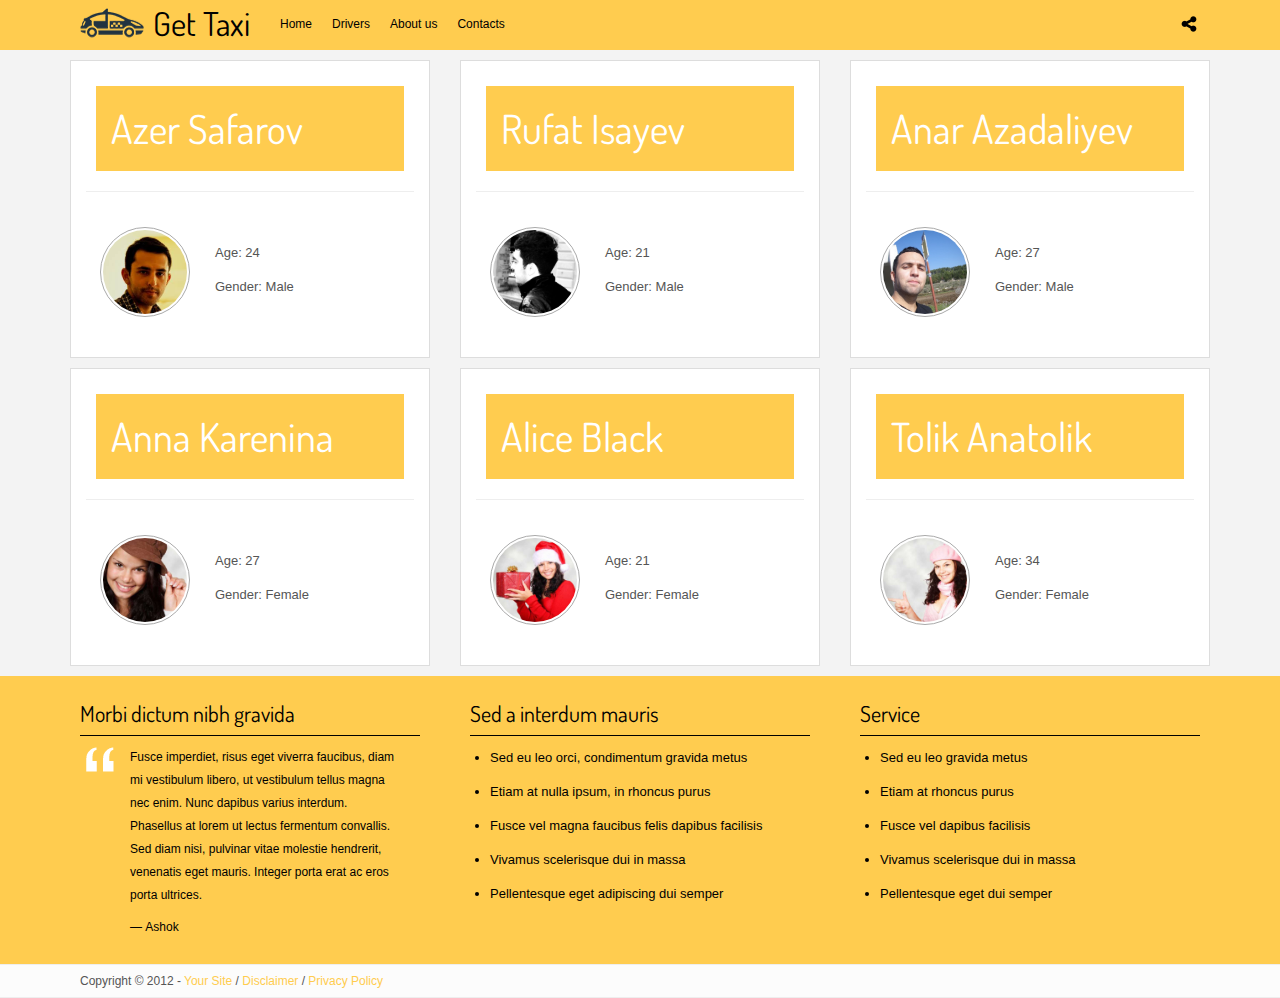
==== GetTaxiSolution/GetTaxiSolution/Default.html @ 33397052 "Default html page created with the Bootstrap design and libraries" ====
﻿<!DOCTYPE html>
<html lang="en">
	<head>
		<meta charset="utf-8">
		<title>Get Taxi</title>

		<meta name="description" content="Your description">
		<meta name="keywords" content="Your,Keywords">
		<meta name="author" content="ResponsiveWebInc">
		
		<meta name="viewport" content="width=device-width, initial-scale=1.0">
	
        <link href="Content/Template/css/bootstrap.css" rel="stylesheet" />
		<link href="Content/Template/css/ddlevelsmenu-base.css" rel="stylesheet">
		<link href="Content/Template/css/ddlevelsmenu-topbar.css" rel="stylesheet">
		<link href="Content/Template/css/flexslider.css" rel="stylesheet">
		<link href="Content/Template/css/prettyPhoto.css" rel="stylesheet">
		<link href="Content/Template/css/font-awesome.min.css" rel="stylesheet">		
        <link href="Content/Template/css/Taxi.css" rel="stylesheet" />
		<link href="Content/Template/css/style.css" rel="stylesheet">
		
		<!-- Favicon -->
		<link rel="shortcut icon" href="Content/Template/img/favicon/favicon.png">
	</head>

	<body>

		<!-- Sliding share panel. Click "Share it" to see. -->

		<div class="sharepanel">
		  <div class="container">
			<div class="row">
			  <div class="col-md-8">
				<div class="padd spara"> 
				  <!-- Small para -->
				  <p>Share with your friends</p>
				</div>
			  </div>
			  <div class="col-md-4">
				<div class="padd">
				  <div class="social">
					<!-- Social media icons. Repalce # with your profile links -->
					<a class="facebook" href="#"><i class="fa fa-facebook"></i></a>
					<a class="google-plus" href="#"><i class="fa fa-google-plus"></i></a>
					<a class="twitter" href="#"><i class="fa fa-twitter"></i></a>
					<a class="pinterest" href="#"><i class="fa fa-pinterest"></i></a>
					<a class="linkedin" href="#"><i class="fa fa-linkedin"></i></a>
				  </div>
				</div>
			  </div>
			</div>
			<div class="clearfix"></div>
		  </div>
		</div>

		<!-- Header -->
		
		<!-- Fixed Bar -->
		
		<div class="fixedbar">
			<div class="container">
				<div class="row">
					<div class="col-md-12">
						<div class="logo">
							<div class="pull-left">
								<!-- Logo with font awesome icon. Replace it with your logo. Replace # with your site link -->
								<h1 class="taxi_logo"><a href="Default.html"><i class="fa fa-camera-retro"></i>Get Taxi</a></h1>
							</div>
							<div class="navi">
								<!-- Navigation Starts Here -->
								<div class="pull-left">
									<div id="ddtopmenubar" class="mattblackmenu">
										<!-- Main navigation -->
										<ul>
											<!-- Add rel="ddsubmenu{count}" to main menu -->
											<li><a href="Default.html" rel="ddsubmenu1">Home</a></li>
											<li><a href="Default.html" rel="ddsubmenu1">Drivers</a></li>
                                            <li><a href="Default.html" rel="ddsubmenu1">About us</a></li>
                                            <li><a href="Default.html" rel="ddsubmenu1">Contacts</a></li>
										</ul>
									</div>
								</div><!--/ Navigation Ends Here -->
							</div>
						</div>
						<div class="share">
							<div class="pull-right">
								<!-- Share it link for slider -->
								<p><a href="#" class="open"><span class="hidden-xs"><img style="margin-top:-8px;" src="Content/Template/img/share.png" alt="" /><i class="fa fa-share"></i></span></a></p>
							</div>
						</div>  
					</div>
					<div class="clearfix"></div>
				</div>
			</div>
		</div>

		<!-- Fixed Bar End -->
		
		<!-- Main content -->

		<div class="main">
		  <div class="container">
			<div class="row">
                <div class="col-md-4">
				<div class="whity content">
				  <!-- Content should be encloased inside div with the class "posts" -->
				  <div class="posts">
					<!-- Each entry should be enclosed inside div with the class "entry" -->
					<div class="entry">
					   <div class="padd">
							<!-- Entry title -->
							<h2><a href="#">Azer Safarov</a></h2>
					</div>
					<!-- Staffs -->
					<div class="about-new">
						<div class="row">
							<div class="col-md-12 col-sm-12">
								<!-- Staff #1 -->
								<div class="staff">
								   <!-- Staff Picture -->
								   <div class="author taxiDriver"><img src="Content/Template/img/staff/1.jpg" alt="" /></div>
								   <!-- Small para about staff -->
								   <div class="author driverInfo">
                                       <p>Age: 24</p>
                                       <p>Gender: Male</p>
								   </div>
								</div>
							</div>							
						</div>
					</div>
				  </div>
				</div>
			  </div>
			</div>
                <div class="col-md-4">
				<div class="whity content">
				  <!-- Content should be encloased inside div with the class "posts" -->
				  <div class="posts">
					<!-- Each entry should be enclosed inside div with the class "entry" -->
					<div class="entry">
					   <div class="padd">
							<!-- Entry title -->
							<h2><a href="#">Rufat Isayev</a></h2>
					</div>
					<!-- Staffs -->
					<div class="about-new">
						<div class="row">
							<div class="col-md-12 col-sm-12">
								<!-- Staff #1 -->
								<div class="staff">
								   <!-- Staff Picture -->
								   <div class="author taxiDriver"><img src="Content/Template/img/staff/2.jpg" alt="" /></div>
								   <!-- Small para about staff -->
								   <div class="author driverInfo">
                                       <p>Age: 21</p>
                                       <p>Gender: Male</p>
								   </div>
								</div>
							</div>							
						</div>
					</div>
				  </div>
				</div>
			  </div>
			</div>
                <div class="col-md-4">
				<div class="whity content">
				  <!-- Content should be encloased inside div with the class "posts" -->
				  <div class="posts">
					<!-- Each entry should be enclosed inside div with the class "entry" -->
					<div class="entry">
					   <div class="padd">
							<!-- Entry title -->
							<h2><a href="#">Anar Azadaliyev</a></h>
					</div>
					<!-- Staffs -->
					<div class="about-new">
						<div class="row">
							<div class="col-md-12 col-sm-12">
								<!-- Staff #1 -->
								<div class="staff">
								   <!-- Staff Picture -->
								   <div class="author taxiDriver"><img src="Content/Template/img/staff/3.jpg" alt="" /></div>
								   <!-- Small para about staff -->
								   <div class="author driverInfo">
                                       <p>Age: 27</p>
                                       <p>Gender: Male</p>
								   </div>
								</div>
							</div>							
						</div>
					</div>
				  </div>
				</div>
			  </div>
			</div>
                <div class="col-md-4">
				<div class="whity content">
				  <!-- Content should be encloased inside div with the class "posts" -->
				  <div class="posts">
					<!-- Each entry should be enclosed inside div with the class "entry" -->
					<div class="entry">
					   <div class="padd">
							<!-- Entry title -->
							<h2><a href="#">Anna Karenina</a></h>
					</div>
					<!-- Staffs -->
					<div class="about-new">
						<div class="row">
							<div class="col-md-12 col-sm-12">
								<!-- Staff #1 -->
								<div class="staff">
								   <!-- Staff Picture -->
								   <div class="author taxiDriver"><img src="Content/Template/img/staff/4.jpg" alt="" /></div>
								   <!-- Small para about staff -->
								   <div class="author driverInfo">
                                       <p>Age: 27</p>
                                       <p>Gender: Female</p>
								   </div>
								</div>
							</div>							
						</div>
					</div>
				  </div>
				</div>
			  </div>
			</div>
                <div class="col-md-4">
				<div class="whity content">
				  <!-- Content should be encloased inside div with the class "posts" -->
				  <div class="posts">
					<!-- Each entry should be enclosed inside div with the class "entry" -->
					<div class="entry">
					   <div class="padd">
							<!-- Entry title -->
							<h2><a href="#">Alice Black</a></h>
					</div>
					<!-- Staffs -->
					<div class="about-new">
						<div class="row">
							<div class="col-md-12 col-sm-12">
								<!-- Staff #1 -->
								<div class="staff">
								   <!-- Staff Picture -->
								   <div class="author taxiDriver"><img src="Content/Template/img/staff/5.jpg" alt="" /></div>
								   <!-- Small para about staff -->
								   <div class="author driverInfo">
                                       <p>Age: 21</p>
                                       <p>Gender: Female</p>
								   </div>
								</div>
							</div>							
						</div>
					</div>
				  </div>
				</div>
			  </div>
			</div>
                <div class="col-md-4">
				<div class="whity content">
				  <!-- Content should be encloased inside div with the class "posts" -->
				  <div class="posts">
					<!-- Each entry should be enclosed inside div with the class "entry" -->
					<div class="entry">
					   <div class="padd">
							<!-- Entry title -->
							<h2><a href="#">Tolik Anatolik</a></h>
					</div>
					<!-- Staffs -->
					<div class="about-new">
						<div class="row">
							<div class="col-md-12 col-sm-12">
								<!-- Staff #1 -->
								<div class="staff">
								   <!-- Staff Picture -->
								   <div class="author taxiDriver"><img src="Content/Template/img/staff/6.jpg" alt="" /></div>
								   <!-- Small para about staff -->
								   <div class="author driverInfo">
                                       <p>Age: 34</p>
                                       <p>Gender: Female</p>
								   </div>
								</div>
							</div>							
						</div>
					</div>
				  </div>
				</div>
			  </div>
			</div>
		  </div>
		</div> 

		<!-- Foot -->

		<!-- Three column footer -->

		<div class="foot">
		  <div class="container">
			<div class="row">
			  <div class="col-md-4">
				<div class="padd">
				  <!-- Add class "widget" -->
				  <div class="widget">
					 <!-- Title -->
					 <h3>Morbi dictum nibh gravida</h3>
					 <!-- Content -->
					 <!-- Below is the blockquote -->
					 <blockquote>
					   <p>Fusce imperdiet, risus eget viverra faucibus, diam mi vestibulum libero, ut vestibulum tellus magna nec enim. Nunc dapibus varius interdum. Phasellus at lorem ut lectus fermentum convallis. Sed diam nisi, pulvinar vitae molestie hendrerit, venenatis eget mauris. Integer porta erat ac eros porta ultrices. </p>
					   <!-- Author information -->
					   <small>Ashok</small>
					 </blockquote>
				  </div>
				</div>
			  </div>
			  <div class="col-md-4">
				<div class="padd">
				  <div class="widget">
				  <h3>Sed a interdum mauris</h3>
				  <ul>
					<li><a href="#">Sed eu leo orci, condimentum gravida metus</a></li>
					<li><a href="#">Etiam at nulla ipsum, in rhoncus purus</a></li>
					<li><a href="#">Fusce vel magna faucibus felis dapibus facilisis</a></li>
					<li><a href="#">Vivamus scelerisque dui in massa</a></li>
					<li><a href="#">Pellentesque eget adipiscing dui semper</a></li>
				  </ul>
				  </div>
				</div>
			  </div>
			  <div class="col-md-4">
				<div class="padd">
				  <div class="widget">
					<h3>Service</h3>
					<ul>
					  <li><a href="#">Sed eu leo gravida metus</a></li>
					  <li><a href="#">Etiam at rhoncus purus</a></li>
					  <li><a href="#">Fusce vel dapibus facilisis</a></li>
					  <li><a href="#">Vivamus scelerisque dui in massa</a></li>
					  <li><a href="#">Pellentesque eget  dui semper</a></li>
					</ul>
				  </div>
				</div>
			  </div>
			</div>
		  </div>
		</div>
			
		<!-- Footer -->
		<footer>
		  <div class="container">
			<div class="row">
			  <div class="col-md-12">
				<!-- Copyright information -->
				<div class="fpadd">Copyright &copy; 2012 - <a href="#">Your Site</a> / <a href="#">Disclaimer</a> / <a href="#">Privacy Policy</a></div>
			  </div>
			</div>
		  <div class="clearfix"></div>
		  </div>
		</footer>

		
		<!-- Scroll to top -->
		<span class="totop"><a href="#"><i class="fa fa-angle-up"></i></a></span> 
			
        <script src="Scripts/jquery-2.1.1.min.js"></script>
		<script type="text/javascript" src="Scripts/bootstrap.js"></script>
		<script type="text/javascript" src="Scripts/easing.js"></script>
        <script type="text/javascript" src="Scripts/isotope.js"></script>
		<script type="text/javascript" src="Scripts/ddlevelsmenu.js"></script>
		<script type="text/javascript" src="Scripts/flexslider.js"></script>
		<script type="text/javascript" src="Scripts/jquery.prettyPhoto.js"></script>
		<script type="text/javascript" src="Scripts/custom.js"></script>

	</body>
</html>
---- GetTaxiSolution/GetTaxiSolution/Content/Template/css/ddlevelsmenu-base.css ----
/* ######### Drop Down DIVs CSS ######### */


.ddsubmenustyle, .ddsubmenustyle div{ /*topmost and sub DIVs, respectively*/
font-size:12px;
margin: 0;
padding: 0;
position: absolute;
left: 0;
top: 0;
list-style-type: none;
background: white;
border-bottom-width: 0;
visibility: hidden;
z-index: 100;
}

.ddsubmenustyle ul{
margin: 0;
padding: 0;
position: absolute;
left: 0;
top: 0;
list-style-type: none;
border: 0px none;
}

.ddsubmenustyle li a{
display: block;
width: 170px; /*width of menu (not including side paddings)*/
color: black;
background-color: lightyellow;
text-decoration: none;
padding: 4px 5px;
}

* html .ddsubmenustyle li{ /*IE6 CSS hack*/
display: inline-block;
width: 170px; /*width of menu (include side paddings of LI A*/
}

.ddsubmenustyle li a:hover{
background-color: black;
color: white;
}

/* ######### Neutral CSS  ######### */

.downarrowpointer{ /*CSS for "down" arrow image added to top menu items*/
padding-left: 4px;
border: 0;
}

.rightarrowpointer{ /*CSS for "right" arrow image added to drop down menu items*/
position: absolute;
padding-top: 3px;
left: 100px;
border: 0;
}

.ddiframeshim{
position: absolute;
z-index: 500;
background: transparent;
border-width: 0;
width: 0;
height: 0;
display: block;
}
---- GetTaxiSolution/GetTaxiSolution/Content/Template/css/ddlevelsmenu-topbar.css ----
/* ######### Matt Black Strip Main Menu Bar CSS ######### */

.mattblackmenu ul{
margin: 0;
padding: 0;
font-size:12px;
list-style-type: none;
background: #000;
overflow: hidden;
width: 100%;
}

.mattblackmenu li{
display: inline;
margin: 0;
}

.mattblackmenu li a{
float: left;
display: block;
text-decoration: none;
margin: 0;
padding: 6px 8px; /*padding inside each tab*/
color: black;
background: #000;
}

.mattblackmenu li a:visited{
color: black;
}

.mattblackmenu li a:hover{
background: black; /*background of tabs for hover state */
}

.mattblackmenu a.selected{
background: black; /*background of tab with "selected" class assigned to its LI */
}
---- GetTaxiSolution/GetTaxiSolution/Content/Template/css/prettyPhoto.css ----
div.pp_default .pp_top,div.pp_default .pp_top .pp_middle,div.pp_default .pp_top .pp_left,div.pp_default .pp_top .pp_right,div.pp_default .pp_bottom,div.pp_default .pp_bottom .pp_left,div.pp_default .pp_bottom .pp_middle,div.pp_default .pp_bottom .pp_right{height:13px}
div.pp_default .pp_top .pp_left{background:url(../img/prettyPhoto/default/sprite.png) -78px -93px no-repeat}
div.pp_default .pp_top .pp_middle{background:url(../img/prettyPhoto/default/sprite_x.png) top left repeat-x}
div.pp_default .pp_top .pp_right{background:url(../img/prettyPhoto/default/sprite.png) -112px -93px no-repeat}
div.pp_default .pp_content .ppt{color:#f8f8f8}
div.pp_default .pp_content_container .pp_left{background:url(../img/prettyPhoto/default/sprite_y.png) -7px 0 repeat-y;padding-left:13px}
div.pp_default .pp_content_container .pp_right{background:url(../img/prettyPhoto/default/sprite_y.png) top right repeat-y;padding-right:13px}
div.pp_default .pp_next:hover{background:url(../img/prettyPhoto/default/sprite_next.png) center right no-repeat;cursor:pointer}
div.pp_default .pp_previous:hover{background:url(../img/prettyPhoto/default/sprite_prev.png) center left no-repeat;cursor:pointer}
div.pp_default .pp_expand{background:url(../img/prettyPhoto/default/sprite.png) 0 -29px no-repeat;cursor:pointer;width:28px;height:28px}
div.pp_default .pp_expand:hover{background:url(../img/prettyPhoto/default/sprite.png) 0 -56px no-repeat;cursor:pointer}
div.pp_default .pp_contract{background:url(../img/prettyPhoto/default/sprite.png) 0 -84px no-repeat;cursor:pointer;width:28px;height:28px}
div.pp_default .pp_contract:hover{background:url(../img/prettyPhoto/default/sprite.png) 0 -113px no-repeat;cursor:pointer}
div.pp_default .pp_close{width:30px;height:30px;background:url(../img/prettyPhoto/default/sprite.png) 2px 1px no-repeat;cursor:pointer}
div.pp_default .pp_gallery ul li a{background:url(../img/prettyPhoto/default/default_thumb.png) center center #f8f8f8;border:1px solid #aaa}
div.pp_default .pp_social{margin-top:7px}
div.pp_default .pp_gallery a.pp_arrow_previous,div.pp_default .pp_gallery a.pp_arrow_next{position:static;left:auto}
div.pp_default .pp_nav .pp_play,div.pp_default .pp_nav .pp_pause{background:url(../img/prettyPhoto/default/sprite.png) -51px 1px no-repeat;height:30px;width:30px}
div.pp_default .pp_nav .pp_pause{background-position:-51px -29px}
div.pp_default a.pp_arrow_previous,div.pp_default a.pp_arrow_next{background:url(../img/prettyPhoto/default/sprite.png) -31px -3px no-repeat;height:20px;width:20px;margin:4px 0 0}
div.pp_default a.pp_arrow_next{left:52px;background-position:-82px -3px}
div.pp_default .pp_content_container .pp_details{margin-top:5px}
div.pp_default .pp_nav{clear:none;height:30px;width:110px;position:relative}
div.pp_default .pp_nav .currentTextHolder{font-family:Georgia;font-style:italic;color:#999;font-size:11px;left:75px;line-height:25px;position:absolute;top:2px;margin:0;padding:0 0 0 10px}
div.pp_default .pp_close:hover,div.pp_default .pp_nav .pp_play:hover,div.pp_default .pp_nav .pp_pause:hover,div.pp_default .pp_arrow_next:hover,div.pp_default .pp_arrow_previous:hover{opacity:0.7}
div.pp_default .pp_description{font-size:11px;font-weight:700;line-height:14px;margin:5px 50px 5px 0}
div.pp_default .pp_bottom .pp_left{background:url(../img/prettyPhoto/default/sprite.png) -78px -127px no-repeat}
div.pp_default .pp_bottom .pp_middle{background:url(../img/prettyPhoto/default/sprite_x.png) bottom left repeat-x}
div.pp_default .pp_bottom .pp_right{background:url(../img/prettyPhoto/default/sprite.png) -112px -127px no-repeat}
div.pp_default .pp_loaderIcon{background:url(../img/prettyPhoto/default/loader.gif) center center no-repeat}
div.light_rounded .pp_top .pp_left{background:url(../img/prettyPhoto/light_rounded/sprite.png) -88px -53px no-repeat}
div.light_rounded .pp_top .pp_right{background:url(../img/prettyPhoto/light_rounded/sprite.png) -110px -53px no-repeat}
div.light_rounded .pp_next:hover{background:url(../img/prettyPhoto/light_rounded/btnNext.png) center right no-repeat;cursor:pointer}
div.light_rounded .pp_previous:hover{background:url(../img/prettyPhoto/light_rounded/btnPrevious.png) center left no-repeat;cursor:pointer}
div.light_rounded .pp_expand{background:url(../img/prettyPhoto/light_rounded/sprite.png) -31px -26px no-repeat;cursor:pointer}
div.light_rounded .pp_expand:hover{background:url(../img/prettyPhoto/light_rounded/sprite.png) -31px -47px no-repeat;cursor:pointer}
div.light_rounded .pp_contract{background:url(../img/prettyPhoto/light_rounded/sprite.png) 0 -26px no-repeat;cursor:pointer}
div.light_rounded .pp_contract:hover{background:url(../img/prettyPhoto/light_rounded/sprite.png) 0 -47px no-repeat;cursor:pointer}
div.light_rounded .pp_close{width:75px;height:22px;background:url(../img/prettyPhoto/light_rounded/sprite.png) -1px -1px no-repeat;cursor:pointer}
div.light_rounded .pp_nav .pp_play{background:url(../img/prettyPhoto/light_rounded/sprite.png) -1px -100px no-repeat;height:15px;width:14px}
div.light_rounded .pp_nav .pp_pause{background:url(../img/prettyPhoto/light_rounded/sprite.png) -24px -100px no-repeat;height:15px;width:14px}
div.light_rounded .pp_arrow_previous{background:url(../img/prettyPhoto/light_rounded/sprite.png) 0 -71px no-repeat}
div.light_rounded .pp_arrow_next{background:url(../img/prettyPhoto/light_rounded/sprite.png) -22px -71px no-repeat}
div.light_rounded .pp_bottom .pp_left{background:url(../img/prettyPhoto/light_rounded/sprite.png) -88px -80px no-repeat}
div.light_rounded .pp_bottom .pp_right{background:url(../img/prettyPhoto/light_rounded/sprite.png) -110px -80px no-repeat}
div.dark_rounded .pp_top .pp_left{background:url(../img/prettyPhoto/dark_rounded/sprite.png) -88px -53px no-repeat}
div.dark_rounded .pp_top .pp_right{background:url(../img/prettyPhoto/dark_rounded/sprite.png) -110px -53px no-repeat}
div.dark_rounded .pp_content_container .pp_left{background:url(../img/prettyPhoto/dark_rounded/contentPattern.png) top left repeat-y}
div.dark_rounded .pp_content_container .pp_right{background:url(../img/prettyPhoto/dark_rounded/contentPattern.png) top right repeat-y}
div.dark_rounded .pp_next:hover{background:url(../img/prettyPhoto/dark_rounded/btnNext.png) center right no-repeat;cursor:pointer}
div.dark_rounded .pp_previous:hover{background:url(../img/prettyPhoto/dark_rounded/btnPrevious.png) center left no-repeat;cursor:pointer}
div.dark_rounded .pp_expand{background:url(../img/prettyPhoto/dark_rounded/sprite.png) -31px -26px no-repeat;cursor:pointer}
div.dark_rounded .pp_expand:hover{background:url(../img/prettyPhoto/dark_rounded/sprite.png) -31px -47px no-repeat;cursor:pointer}
div.dark_rounded .pp_contract{background:url(../img/prettyPhoto/dark_rounded/sprite.png) 0 -26px no-repeat;cursor:pointer}
div.dark_rounded .pp_contract:hover{background:url(../img/prettyPhoto/dark_rounded/sprite.png) 0 -47px no-repeat;cursor:pointer}
div.dark_rounded .pp_close{width:75px;height:22px;background:url(../img/prettyPhoto/dark_rounded/sprite.png) -1px -1px no-repeat;cursor:pointer}
div.dark_rounded .pp_description{margin-right:85px;color:#fff}
div.dark_rounded .pp_nav .pp_play{background:url(../img/prettyPhoto/dark_rounded/sprite.png) -1px -100px no-repeat;height:15px;width:14px}
div.dark_rounded .pp_nav .pp_pause{background:url(../img/prettyPhoto/dark_rounded/sprite.png) -24px -100px no-repeat;height:15px;width:14px}
div.dark_rounded .pp_arrow_previous{background:url(../img/prettyPhoto/dark_rounded/sprite.png) 0 -71px no-repeat}
div.dark_rounded .pp_arrow_next{background:url(../img/prettyPhoto/dark_rounded/sprite.png) -22px -71px no-repeat}
div.dark_rounded .pp_bottom .pp_left{background:url(../img/prettyPhoto/dark_rounded/sprite.png) -88px -80px no-repeat}
div.dark_rounded .pp_bottom .pp_right{background:url(../img/prettyPhoto/dark_rounded/sprite.png) -110px -80px no-repeat}
div.dark_rounded .pp_loaderIcon{background:url(../img/prettyPhoto/dark_rounded/loader.gif) center center no-repeat}
div.dark_square .pp_left,div.dark_square .pp_middle,div.dark_square .pp_right,div.dark_square .pp_content{background:#000}
div.dark_square .pp_description{color:#fff;margin:0 85px 0 0}
div.dark_square .pp_loaderIcon{background:url(../img/prettyPhoto/dark_square/loader.gif) center center no-repeat}
div.dark_square .pp_expand{background:url(../img/prettyPhoto/dark_square/sprite.png) -31px -26px no-repeat;cursor:pointer}
div.dark_square .pp_expand:hover{background:url(../img/prettyPhoto/dark_square/sprite.png) -31px -47px no-repeat;cursor:pointer}
div.dark_square .pp_contract{background:url(../img/prettyPhoto/dark_square/sprite.png) 0 -26px no-repeat;cursor:pointer}
div.dark_square .pp_contract:hover{background:url(../img/prettyPhoto/dark_square/sprite.png) 0 -47px no-repeat;cursor:pointer}
div.dark_square .pp_close{width:75px;height:22px;background:url(../img/prettyPhoto/dark_square/sprite.png) -1px -1px no-repeat;cursor:pointer}
div.dark_square .pp_nav{clear:none}
div.dark_square .pp_nav .pp_play{background:url(../img/prettyPhoto/dark_square/sprite.png) -1px -100px no-repeat;height:15px;width:14px}
div.dark_square .pp_nav .pp_pause{background:url(../img/prettyPhoto/dark_square/sprite.png) -24px -100px no-repeat;height:15px;width:14px}
div.dark_square .pp_arrow_previous{background:url(../img/prettyPhoto/dark_square/sprite.png) 0 -71px no-repeat}
div.dark_square .pp_arrow_next{background:url(../img/prettyPhoto/dark_square/sprite.png) -22px -71px no-repeat}
div.dark_square .pp_next:hover{background:url(../img/prettyPhoto/dark_square/btnNext.png) center right no-repeat;cursor:pointer}
div.dark_square .pp_previous:hover{background:url(../img/prettyPhoto/dark_square/btnPrevious.png) center left no-repeat;cursor:pointer}
div.light_square .pp_expand{background:url(../img/prettyPhoto/light_square/sprite.png) -31px -26px no-repeat;cursor:pointer}
div.light_square .pp_expand:hover{background:url(../img/prettyPhoto/light_square/sprite.png) -31px -47px no-repeat;cursor:pointer}
div.light_square .pp_contract{background:url(../img/prettyPhoto/light_square/sprite.png) 0 -26px no-repeat;cursor:pointer}
div.light_square .pp_contract:hover{background:url(../img/prettyPhoto/light_square/sprite.png) 0 -47px no-repeat;cursor:pointer}
div.light_square .pp_close{width:75px;height:22px;background:url(../img/prettyPhoto/light_square/sprite.png) -1px -1px no-repeat;cursor:pointer}
div.light_square .pp_nav .pp_play{background:url(../img/prettyPhoto/light_square/sprite.png) -1px -100px no-repeat;height:15px;width:14px}
div.light_square .pp_nav .pp_pause{background:url(../img/prettyPhoto/light_square/sprite.png) -24px -100px no-repeat;height:15px;width:14px}
div.light_square .pp_arrow_previous{background:url(../img/prettyPhoto/light_square/sprite.png) 0 -71px no-repeat}
div.light_square .pp_arrow_next{background:url(../img/prettyPhoto/light_square/sprite.png) -22px -71px no-repeat}
div.light_square .pp_next:hover{background:url(../img/prettyPhoto/light_square/btnNext.png) center right no-repeat;cursor:pointer}
div.light_square .pp_previous:hover{background:url(../img/prettyPhoto/light_square/btnPrevious.png) center left no-repeat;cursor:pointer}
div.facebook .pp_top .pp_left{background:url(../img/prettyPhoto/facebook/sprite.png) -88px -53px no-repeat}
div.facebook .pp_top .pp_middle{background:url(../img/prettyPhoto/facebook/contentPatternTop.png) top left repeat-x}
div.facebook .pp_top .pp_right{background:url(../img/prettyPhoto/facebook/sprite.png) -110px -53px no-repeat}
div.facebook .pp_content_container .pp_left{background:url(../img/prettyPhoto/facebook/contentPatternLeft.png) top left repeat-y}
div.facebook .pp_content_container .pp_right{background:url(../img/prettyPhoto/facebook/contentPatternRight.png) top right repeat-y}
div.facebook .pp_expand{background:url(../img/prettyPhoto/facebook/sprite.png) -31px -26px no-repeat;cursor:pointer}
div.facebook .pp_expand:hover{background:url(../img/prettyPhoto/facebook/sprite.png) -31px -47px no-repeat;cursor:pointer}
div.facebook .pp_contract{background:url(../img/prettyPhoto/facebook/sprite.png) 0 -26px no-repeat;cursor:pointer}
div.facebook .pp_contract:hover{background:url(../img/prettyPhoto/facebook/sprite.png) 0 -47px no-repeat;cursor:pointer}
div.facebook .pp_close{width:22px;height:22px;background:url(../img/prettyPhoto/facebook/sprite.png) -1px -1px no-repeat;cursor:pointer}
div.facebook .pp_description{margin:0 37px 0 0}
div.facebook .pp_loaderIcon{background:url(../img/prettyPhoto/facebook/loader.gif) center center no-repeat}
div.facebook .pp_arrow_previous{background:url(../img/prettyPhoto/facebook/sprite.png) 0 -71px no-repeat;height:22px;margin-top:0;width:22px}
div.facebook .pp_arrow_previous.disabled{background-position:0 -96px;cursor:default}
div.facebook .pp_arrow_next{background:url(../img/prettyPhoto/facebook/sprite.png) -32px -71px no-repeat;height:22px;margin-top:0;width:22px}
div.facebook .pp_arrow_next.disabled{background-position:-32px -96px;cursor:default}
div.facebook .pp_nav{margin-top:0}
div.facebook .pp_nav p{font-size:15px;padding:0 3px 0 4px}
div.facebook .pp_nav .pp_play{background:url(../img/prettyPhoto/facebook/sprite.png) -1px -123px no-repeat;height:22px;width:22px}
div.facebook .pp_nav .pp_pause{background:url(../img/prettyPhoto/facebook/sprite.png) -32px -123px no-repeat;height:22px;width:22px}
div.facebook .pp_next:hover{background:url(../img/prettyPhoto/facebook/btnNext.png) center right no-repeat;cursor:pointer}
div.facebook .pp_previous:hover{background:url(../img/prettyPhoto/facebook/btnPrevious.png) center left no-repeat;cursor:pointer}
div.facebook .pp_bottom .pp_left{background:url(../img/prettyPhoto/facebook/sprite.png) -88px -80px no-repeat}
div.facebook .pp_bottom .pp_middle{background:url(../img/prettyPhoto/facebook/contentPatternBottom.png) top left repeat-x}
div.facebook .pp_bottom .pp_right{background:url(../img/prettyPhoto/facebook/sprite.png) -110px -80px no-repeat}
div.pp_pic_holder a:focus{outline:none}
div.pp_overlay{background:#000;display:none;left:0;position:absolute;top:0;width:100%;z-index:9500}
div.pp_pic_holder{display:none;position:absolute;width:100px;z-index:10000}
.pp_content{height:40px;min-width:40px}
* html .pp_content{width:40px}
.pp_content_container{position:relative;text-align:left;width:100%}
.pp_content_container .pp_left{padding-left:20px}
.pp_content_container .pp_right{padding-right:20px}
.pp_content_container .pp_details{float:left;margin:10px 0 2px}
.pp_description{display:none;margin:0}
.pp_social{float:left;margin:0}
.pp_social .facebook{float:left;margin-left:5px;width:55px;overflow:hidden}
.pp_social .twitter{float:left}
.pp_nav{clear:right;float:left;margin:3px 10px 0 0}
.pp_nav p{float:left;white-space:nowrap;margin:2px 4px}
.pp_nav .pp_play,.pp_nav .pp_pause{float:left;margin-right:4px;text-indent:-10000px}
a.pp_arrow_previous,a.pp_arrow_next{display:block;float:left;height:15px;margin-top:3px;overflow:hidden;text-indent:-10000px;width:14px}
.pp_hoverContainer{position:absolute;top:0;width:100%;z-index:2000}
.pp_gallery{display:none;left:50%;margin-top:-50px;position:absolute;z-index:10000}
.pp_gallery div{float:left;overflow:hidden;position:relative}
.pp_gallery ul{float:left;height:35px;position:relative;white-space:nowrap;margin:0 0 0 5px;padding:0}
.pp_gallery ul a{border:1px rgba(0,0,0,0.5) solid;display:block;float:left;height:33px;overflow:hidden}
.pp_gallery ul a img{border:0}
.pp_gallery li{display:block;float:left;margin:0 5px 0 0;padding:0}
.pp_gallery li.default a{background:url(../img/prettyPhoto/facebook/default_thumbnail.gif) 0 0 no-repeat;display:block;height:33px;width:50px}
.pp_gallery .pp_arrow_previous,.pp_gallery .pp_arrow_next{margin-top:7px!important}
a.pp_next{background:url(../img/prettyPhoto/light_rounded/btnNext.png) 10000px 10000px no-repeat;display:block;float:right;height:100%;text-indent:-10000px;width:49%}
a.pp_previous{background:url(../img/prettyPhoto/light_rounded/btnNext.png) 10000px 10000px no-repeat;display:block;float:left;height:100%;text-indent:-10000px;width:49%}
a.pp_expand,a.pp_contract{cursor:pointer;display:none;height:20px;position:absolute;right:30px;text-indent:-10000px;top:10px;width:20px;z-index:20000}
a.pp_close{position:absolute;right:0;top:0;display:block;line-height:22px;text-indent:-10000px}
.pp_loaderIcon{display:block;height:24px;left:50%;position:absolute;top:50%;width:24px;margin:-12px 0 0 -12px}
#pp_full_res{line-height:1!important}
#pp_full_res .pp_inline{text-align:left}
#pp_full_res .pp_inline p{margin:0 0 15px}
div.ppt{color:#fff;display:none;font-size:17px;z-index:9999;margin:0 0 5px 15px}
div.pp_default .pp_content,div.light_rounded .pp_content{background-color:#fff}
div.pp_default #pp_full_res .pp_inline,div.light_rounded .pp_content .ppt,div.light_rounded #pp_full_res .pp_inline,div.light_square .pp_content .ppt,div.light_square #pp_full_res .pp_inline,div.facebook .pp_content .ppt,div.facebook #pp_full_res .pp_inline{color:#000}
div.pp_default .pp_gallery ul li a:hover,div.pp_default .pp_gallery ul li.selected a,.pp_gallery ul a:hover,.pp_gallery li.selected a{border-color:#fff}
div.pp_default .pp_details,div.light_rounded .pp_details,div.dark_rounded .pp_details,div.dark_square .pp_details,div.light_square .pp_details,div.facebook .pp_details{position:relative}
div.light_rounded .pp_top .pp_middle,div.light_rounded .pp_content_container .pp_left,div.light_rounded .pp_content_container .pp_right,div.light_rounded .pp_bottom .pp_middle,div.light_square .pp_left,div.light_square .pp_middle,div.light_square .pp_right,div.light_square .pp_content,div.facebook .pp_content{background:#fff}
div.light_rounded .pp_description,div.light_square .pp_description{margin-right:85px}
div.light_rounded .pp_gallery a.pp_arrow_previous,div.light_rounded .pp_gallery a.pp_arrow_next,div.dark_rounded .pp_gallery a.pp_arrow_previous,div.dark_rounded .pp_gallery a.pp_arrow_next,div.dark_square .pp_gallery a.pp_arrow_previous,div.dark_square .pp_gallery a.pp_arrow_next,div.light_square .pp_gallery a.pp_arrow_previous,div.light_square .pp_gallery a.pp_arrow_next{margin-top:12px!important}
div.light_rounded .pp_arrow_previous.disabled,div.dark_rounded .pp_arrow_previous.disabled,div.dark_square .pp_arrow_previous.disabled,div.light_square .pp_arrow_previous.disabled{background-position:0 -87px;cursor:default}
div.light_rounded .pp_arrow_next.disabled,div.dark_rounded .pp_arrow_next.disabled,div.dark_square .pp_arrow_next.disabled,div.light_square .pp_arrow_next.disabled{background-position:-22px -87px;cursor:default}
div.light_rounded .pp_loaderIcon,div.light_square .pp_loaderIcon{background:url(../img/prettyPhoto/light_rounded/loader.gif) center center no-repeat}
div.dark_rounded .pp_top .pp_middle,div.dark_rounded .pp_content,div.dark_rounded .pp_bottom .pp_middle{background:url(../img/prettyPhoto/dark_rounded/contentPattern.png) top left repeat}
div.dark_rounded .currentTextHolder,div.dark_square .currentTextHolder{color:#c4c4c4}
div.dark_rounded #pp_full_res .pp_inline,div.dark_square #pp_full_res .pp_inline{color:#fff}
.pp_top,.pp_bottom{height:20px;position:relative}
* html .pp_top,* html .pp_bottom{padding:0 20px}
.pp_top .pp_left,.pp_bottom .pp_left{height:20px;left:0;position:absolute;width:20px}
.pp_top .pp_middle,.pp_bottom .pp_middle{height:20px;left:20px;position:absolute;right:20px}
* html .pp_top .pp_middle,* html .pp_bottom .pp_middle{left:0;position:static}
.pp_top .pp_right,.pp_bottom .pp_right{height:20px;left:auto;position:absolute;right:0;top:0;width:20px}
.pp_fade,.pp_gallery li.default a img{display:none}
---- GetTaxiSolution/GetTaxiSolution/Content/Template/css/Taxi.css ----
﻿/* Taxi Color */

a, a:visited{
color:#ffcc4f;
text-decoration:none;
}

a:hover{
color:#ffcc4f;
text-decoration:underline;
}

.fixedbar{
background:#ffcc4f;
}

.ddsubmenustyle li a{
background:#ffcc4f !important;

}

.ddsubmenustyle li a:hover{
background:#e3b034 !important;
}

.mattblackmenu ul{
background:#ffcc4f !important;
}

.mattblackmenu li a{
background:#ffcc4f !important;
}

.mattblackmenu li a:hover{
background:#e3b034 !important;
}

.main blockquote{
background:url('../img/quote-blue.png') top left no-repeat;
}

.entry li i { color: #ffcc4f; }

.posts .entry h2{
background:#ffcc4f;
}

.default-header hr{ border-top: 5px solid #ffcc4f; }

.service .service-item h3,
.features-item h4{ color:#ffcc4f; }

.foot{
background:#ffcc4f;
}

.foot a, .foot a:visited{
color:#000;
}

.foot a:hover{
color:#1b1b1b;

}

.taxiDriver{
    width:30%;
    height:30%;
    margin:0;
    float:left;
}

.driverInfo {
    float:left;
    margin:18px 0 0 25px;
    text-align:left;
}
---- GetTaxiSolution/GetTaxiSolution/Content/Template/css/style.css ----
/* Fonts */
@import url(http://fonts.googleapis.com/css?family=Dosis:200,400,600);
@import url(http://fonts.googleapis.com/css?family=Open+Sans+Condensed:300,700);
@import url(http://fonts.googleapis.com/css?family=Open+Sans:400italic,400,600);

/* Basic CSS */

body{
	font-family: Tahoma, Verdana, sans-serif;
	color:#555;
	font-size:13px;
	line-height:25px;
	background:#f3f3f3;
	-webkit-font-smoothing: antialiased;
}

h1,h2,h3,h4,h5,h6{
	font-family: 'Dosis', sans-serif;
	font-weight:normal;
	padding:0px;
	margin:0px;
	color:#888;
}

h5{
	font-size:20px;
	margin:5px 0px;
	padding:5px 0px;
}

.padd{ padding: 10px; }

img.pull-left{
	margin-right:10px;
}

img.pull-right{
	margin-left:10px;
}

.taxi_logo {
    background-image: url(../img/taxi.png);
    background-repeat:no-repeat;
    padding-left:70px;
    background-position:0 -14px;
}


/* Social CSS */

.social a i{
   display:inline-block;
   width:40px;
   height:40px;
   font-size:16px;
   line-height:40px;
   text-decoration:none;
   text-align:center;
   color:#fff;
   -webkit-transition: all 1.5s ease;
   -moz-transition: all 1.5s ease;
   -ms-transition: all 1.5s ease;
   -o-transition: all 1.5s ease;
   transition: all 1.5s ease;
}

.social a.facebook i{
	background:#1e78ae;
}

.social a.twitter i{
	background:#1ba1e2;
}

.social a.google-plus i{
	background:#f22d0c;
}

.social a.linkedin i{
	background:#2d93cf;
}

.social a.pinterest i{
	background:#dd1617;
}

.social a:hover i{
   background:#000;
}


img.alignleft{
margin:10px 8px 5px 0px;
float:left;
}

img.alignright{
margin:10px 0px 5px 8px;
float:right;
}

a:active, a:focus { 
border:none;
outline:none;
}

a:-moz-any-link:focus { 
outline:none; 
}

i{
margin-right:3px;
}

input, textarea{
border-raidus:0px !important;
-webkit-border-radius:0px !important;
-moz-border-radius:0px !important;
}

textarea:focus, input:focus {
box-shadow: none !important;
-moz-box-shadow: none !important;
-webkit-box-shadow: none !important;
border-color:#aaa !important;
outline: 0 !important;
}

/* End Basic CSS */


/* Header */

.sharepanel{
background:#444;
color:#ddd;
display:none;
border-bottom:1px solid #222;
}

.sharepanel .social a i{ border-radius: 50px; }

.spara{
height: 50px;
font-size:22px;
line-height: 40px;
}

.fixedbar{
color:#000;
height:50px;
margin-bottom:10px;
}

.logo, .share{
padding:5px 10px 5px 10px;
}

.share{
font-size:20px;
line-height:23px;
}

.fixedbar a,.fixedbar a:visited,.fixedbar a:hover{
color:#000;
text-decoration:none;
}

/* Navigation */

.ddsubmenustyle li a{
color:#000 !important;
padding: 8px 5px !important;
}

.mattblackmenu{
margin-top:-5px;
margin-left:20px;
}

.mattblackmenu li a{
padding: 12px 10px !important;  
}

.navis select{
display:none;
}

/* Main */
.whity{
	margin-bottom: 10px;
	padding: 15px;
	background:#fff;
	border: 1px solid #ddd;
}

.main blockquote{
border-left:0px;

}

.main blockquote p,.main blockquote small{
font-size:12px;
padding-left:30px;
line-height:23px;
}

/* Sidebar */

.sidebar h3{
font-size:24px;
margin-bottom:8px;
cursor:pointer;
padding-bottom:8px;
border-bottom:1px solid #ddd;
}

.sidebar ul{
list-style-type:none;
margin:0px;
margin-left:-40px;
}

.sidebar li{
padding:4px 0px;
border-bottom:1px dashed #ddd;
}

.sidebar a, .sidebar a:visited, .sidebar a:hover{
color:#666;
text-decoration:none;
}

.widget{
padding:10px 0px;
}

/* Form */

.form-horizontal .control-label {
	font-size: 13px;
	font-weight: normal;
}

.btn{
}

/* Flex slider */

.flexslider {
box-shadow:none !important;
border:0px solid #000 !important;
border-radius:0px !important;
margin:10px 0px !important;
}

.flex-caption{
background:#000;
color:#fff;
padding:6px 5px;
margin-bottom:0px;
}

.flexslider img{
padding:0px !important;
border:0px !important;
}

/* Content */

.breadcrumb{
	border:0px;
	padding:0px !important;
	background:transparent !important;
}

.entry { padding-bottom: 20px; }
.entry.padd-zero { padding-bottom: 0 !important; }
.entry li { padding:3px 0px; }
.entry li i { 
	display: inline-block;
	margin-right: 3px;
}

.entry h3 {
	margin-bottom: 8px;
	padding-bottom: 8px;
	border-bottom: 1px solid #ddd;
}

.blog .entry{
	padding-bottom: 0;
	margin-bottom: 15px;
	border-bottom: 1px solid #eee;
}

.posts .entry h2{
	font-size:40px;
	line-height:45px;
	padding:20px 15px;
	color:#fff;
	margin-bottom:10px;
}

.posts h2 a, .posts h2 a:visited, .posts h2 a:hover{
	color:#fff;
	text-decoration:none;
}

.entry img{
	padding:2px;
	border:1px solid #aaa;
}

.meta{
	font-size:12px;
	text-transform:uppercase;
}

.thumbnail img{
	padding:0px;
	border:0px;
}

.pager{ margin:20px 0px; }

/* Comments */

.comment-list{ margin-bottom:20px; }

.comments h3{
	font-size:20px;
	margin:10px 0px;
}

.comment-entry{
	background:#fafafa;
	padding:10px;
	margin:15px 0px;
	border:1px solid #eee;
}

.c-reply{ margin-left:70px; }

.c-author{ font-size:14px; }

.c-meta{
	font-size:12px;
	color:#888;
}

.make-comment{
	background:#fafafa;
	padding:10px;
	border:1px solid #eee;
}


/* Google map */


.gmap  iframe{
	width:100%;
	border: 1px solid #ddd;
}

/* About Us */

.name{ 
	margin-top: 10px;
	font-size:20px; 
}

.name span{	
	display: block;
	font-size: 13px;
	color: #9a9a9a;
}

.author img{
	width: 100%;
	max-width: 180px;
	margin: 5px auto;
	border-radius: 300px;
}

.staff {
	text-align: center;
}

.staff .social{
	margin-top:15px;
	margin-bottom: 10px;
}

.staff .social a i{
	width:30px;
	height:30px;
	margin-right: 2px;
	margin-left: 2px;
	font-size: 12px;
	line-height:30px;
	border-radius: 50px;
}

/* Contact Us */

.co-form {
	margin: 0px 0px;
	background: #fafafa;
	border: 1px solid #eee;
	padding: 20px 10px;
}


address{
	margin:0px;
	padding:10px;
	background:#fafafa;
	border:1px solid #eee;
}

/* Portfolio */

.img-portfolio ul{
   margin:0;
   padding:0;
}

/**** Isotope Filtering ****/

.isotope-item {
   z-index: 2;
}

.isotope-hidden.isotope-item {
   pointer-events: none;
   z-index: 1;
}

/**** Isotope CSS3 transitions ****/

.isotope,
.isotope .isotope-item {
   -webkit-transition-duration: 0.8s;
   -moz-transition-duration: 0.8s;
   -ms-transition-duration: 0.8s;
   -o-transition-duration: 0.8s;
   transition-duration: 0.8s;
}

.isotope {
   -webkit-transition-property: height, width;
   -moz-transition-property: height, width;
   -ms-transition-property: height, width;
   -o-transition-property: height, width;
   transition-property: height, width;
}

.isotope .isotope-item {
   -webkit-transition-property: -webkit-transform, opacity;
   -moz-transition-property:    -moz-transform, opacity;
   -ms-transition-property:     -ms-transform, opacity;
   -o-transition-property:      -o-transform, opacity;
   transition-property:         transform, opacity;
}

#filters{
   margin-left:0px;
}

#filters li{
   display:inline;
   padding:0px;
   background:none;
}

#filters a{
   font-size:13px;
   padding: 4px 10px;
   display: inline-block;
   color:#fff;
}

#filters .btn{
   border-radius:0px !important;
}

.portfolio li{
   display:inline !important;
   border:none !important;
}

.portfolio li a, .portfolio li a:visited{
   color:#777;
   padding:5px 10px;
   margin:0px 5px;
}

.portfolio li a:hover{
   color:#555;
}

#portfolio{
   text-align:center;
}

#portfolio .element{
   margin:20px 10px 10px 0px;
   padding: 0px;
}

#portfolio .pcap{
   padding:3px 0px;
   background:#f9f9f9;
}

#portfolio h4{
   margin:4px 0px;
   padding:0px;
   margin-top: 10px;
   color: #666;
	font-size: 15px;
}

#portfolio a, #portfolio a:visited, #portfolio a:hover{
   color:#666;
   text-decoration:none;
}

#portfolio .pcap p{
	padding: 0px 10px 10px 10px;
	font-size: 12px;
}

#portfolio .pcap{
   max-width:200px;
}

#portfolio .pcap{
   line-height:20px;
}

#portfolio img{
   width:200px;
   max-width:200px;
   height:150px;
}

#portfolio-big img{
   width:350px;
   max-width:350px;
   height:230px;
   margin:10px;
   margin-left:0px;
}

/* PrettyPhoto */

div.ppt {
   display:none !important;
}

/* Default Header */

.default-header {
	margin-top: 30px;
	margin-bottom: 20px;
	text-align: center;
}

.default-header h2 {
	font-size: 35px;
	text-transform: uppercase;
}

.default-header hr{
	width: 40px;
	margin: 0 auto;
	margin-top: 15px;
	margin-bottom: 10px;
}

.default-header span{
	font-size: 18px;
	font-family: 'Dosis', sans-serif;
	line-height: 30px;
	color: #8a8a8a;
}

/* Features */

.features {
	padding-top: 10px;
	padding-bottom: 20px; 
	border-top: 1px solid #eee;
}

.features-item {
	margin-bottom: 15px;
	padding: 10px;
	padding-top: 0;
}

.features-item h4{
	font-size:25px;
	line-height:30px;
	margin:0px 0px 5px 0px;
	padding-bottom:5px;
}

.features-item .btn{ color:#555 !important; }
        
/* Services */

.service {
	padding-top: 10px;
	padding-bottom: 30px; 
	border-top: 1px solid #eee;
}

.service-item {
	max-width: 250px;
	margin: 20px auto;
	text-align: center;
}

.service-item a:hover { text-decoration: none; }
.service-item i {
	display: block;
	width: 100px;
	margin: 0 auto; 
	margin-bottom: 20px;
	height: 100px;
	line-height: 100px;
	text-align: center;
	font-size: 50px;
	border: 1px solid #ddd;
}

.service-item h3{
	margin-top: 5px;
	margin-bottom: 10px;
	padding-bottom:5px;
	font-size:20px;
}

/* About Us New */
.about-new {
	padding-top: 10px;
	border-top: 1px solid #eee;
}

.about-new .staff {
	max-width: 300px;
	margin: 20px auto;
}

.about-new .staff img {
	padding: 2px;
	border: 1px solid #aaa;
}

/* Footer */

.foot{
	color:#000;
	font-size:13px;
	line-height:16px;
}

.foot h3{
	color:#000;
	font-size:22px;
	margin:5px 0px;
	padding-bottom:10px;
}

.foot a:hover{ text-decoration:none; }

.foot ul{
	margin:0px;
	margin-left:-20px;
}

.foot ul li{ padding:9px 0px; }

.foot blockquote{
	border-left:0px;
	background:url('../img/foot-quote.png') top left no-repeat;
}

.foot blockquote p,.foot blockquote small{
	color:#000;
	font-size:12px;
	padding-left:30px;
	line-height:23px;
}

.foot blockquote{
	margin:0px;
	padding:5px 20px;
}

.foot h3{ border-bottom:1px solid #000; }


footer{
	font-size:12px;
	line-height:22px;
	background:#fcfcfc;
	border-top:1px solid #eee;
	border-bottom:1px solid #eee;
}

.attr { text-align:right; }
.fpadd{ padding:5px 10px 5px 10px; }

/* Scroll to top */

.totop {
	position: fixed;
	bottom: 10px;
	right: 10px;
	z-index: 104400;
}

.totop a i{
	display: block;
	width: 40px;
	height: 40px;
	line-height: 40px;
	text-align: center;
	font-size: 25px;
	background: rgba(60,60,60,0.7);
}

.totop a, .totop a:visited{
	color: #fff;
}

.totop a:hover {
	color: #eee;
	text-decoration: none;
}

/* Responsive */

/* Mobile phones */
@media (max-width: 480px){
   img.pull-left,img.pull-right{
   float:none;
   display:block;
   width:auto;
   padding:0px;
   margin:0px;
   }
}

/* Tablets */
@media (max-width: 767px){
	.tp-banner a.btn {
		padding: 5px 7px;
		font-size: 10px;
	}
	
	.features-item {
		max-width: 380px;
		margin: 0 auto;
		margin-top: 20px;
	}
	
	.attr{
	text-align:left;
	}
  
  .sharepanel{
  text-align:center;
  }
  .matter{
  display:none;
  }
  .padd-f,.padd-m,.padd-l{
  padding:10px;
  margin:0px;
  }
  
  .navi ul{ 
  display: none; 
  }
  .navis select { 
  display: inline-block; 
  }
  select{
  width:100%;
  }
  .foot .padd{
  padding:10px 20px;
  }
  .staff{
  text-align:center;
  }
}

/* Desktop */
@media (min-width: 768px) and (max-width: 991px){
	.foot .padd{
		padding:5px 20px;
	}
	
	.form-horizontal .control-label{
		text-align: left;
	}
	
}

@media (max-width: 979px){

}
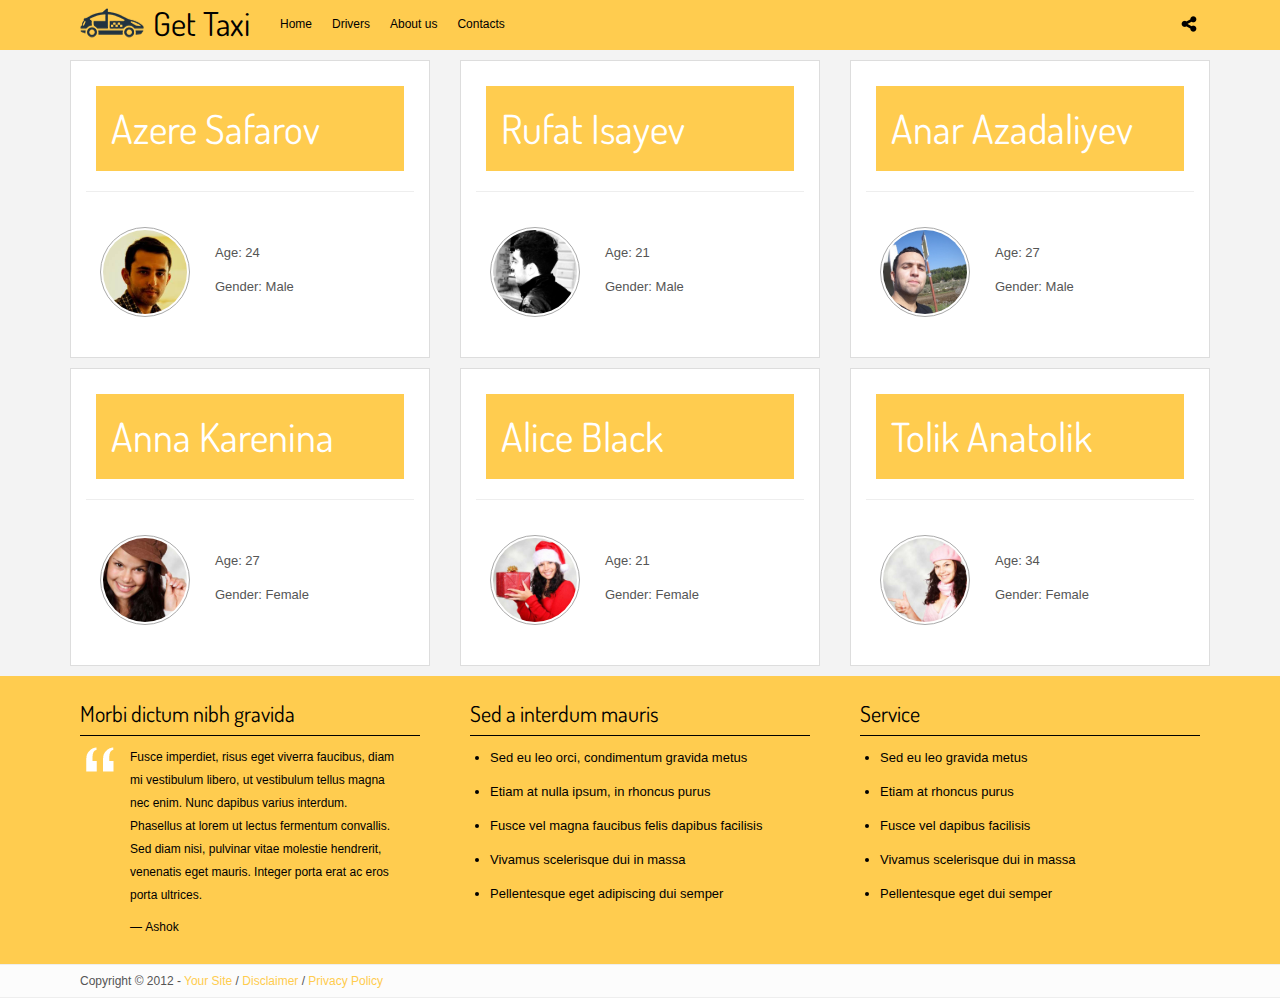
==== commit f2223290: "Steady Release" ====
--- a/GetTaxiSolution/GetTaxiSolution/Default.html
+++ b/GetTaxiSolution/GetTaxiSolution/Default.html
@@ -109,7 +109,7 @@
 					<div class="entry">
 					   <div class="padd">
 							<!-- Entry title -->
-							<h2><a href="#">Azer Safarov</a></h2>
+							<h2><a href="#">Azere Safarov</a></h2>
 					</div>
 					<!-- Staffs -->
 					<div class="about-new">
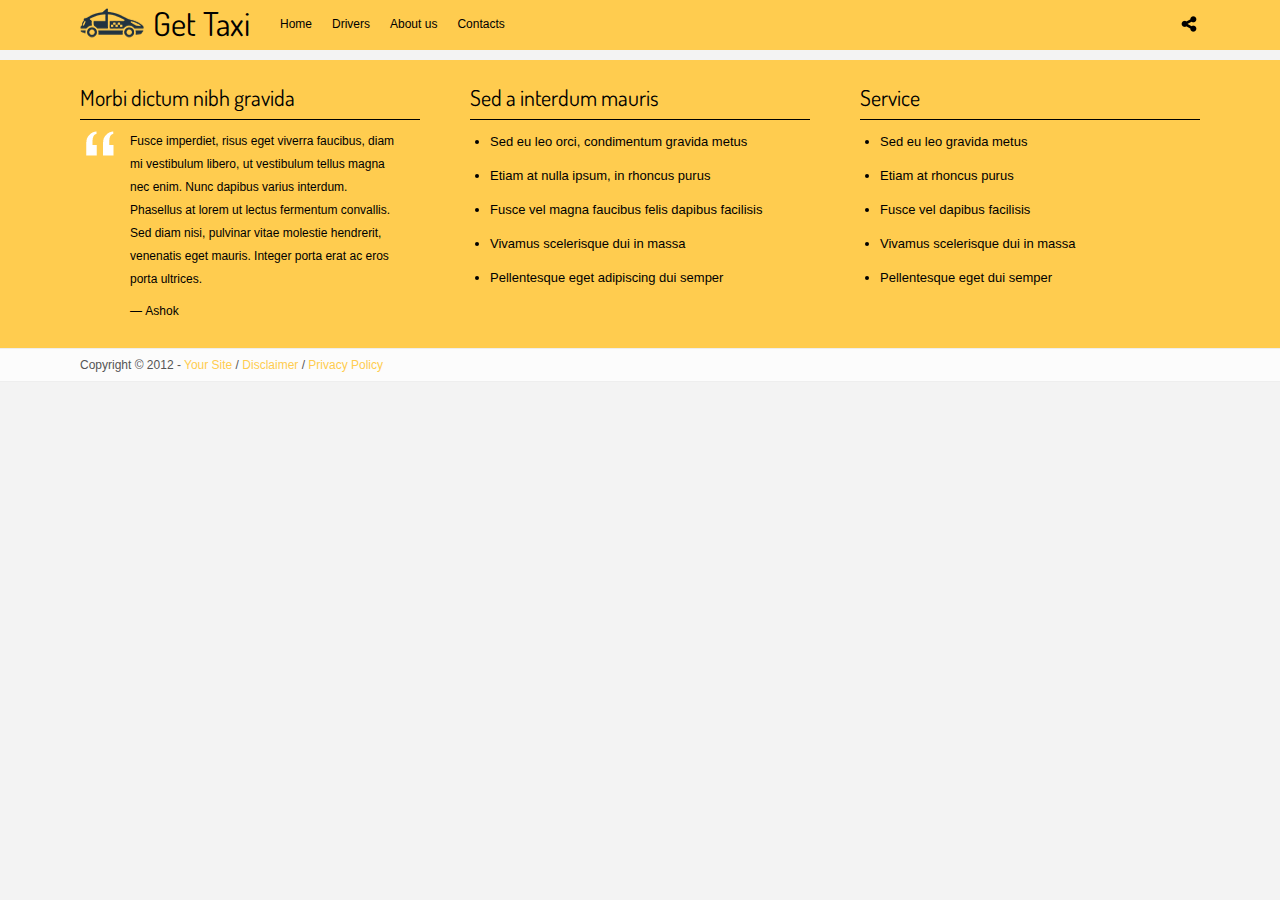
==== commit 7847035a: "Angular resource binding to server driver api!" ====
--- a/GetTaxiSolution/GetTaxiSolution/Default.html
+++ b/GetTaxiSolution/GetTaxiSolution/Default.html
@@ -1,375 +1,206 @@
-﻿<!DOCTYPE html>
-<html lang="en">
-	<head>
-		<meta charset="utf-8">
-		<title>Get Taxi</title>
-
-		<meta name="description" content="Your description">
-		<meta name="keywords" content="Your,Keywords">
-		<meta name="author" content="ResponsiveWebInc">
-		
-		<meta name="viewport" content="width=device-width, initial-scale=1.0">
-	
-        <link href="Content/Template/css/bootstrap.css" rel="stylesheet" />
-		<link href="Content/Template/css/ddlevelsmenu-base.css" rel="stylesheet">
-		<link href="Content/Template/css/ddlevelsmenu-topbar.css" rel="stylesheet">
-		<link href="Content/Template/css/flexslider.css" rel="stylesheet">
-		<link href="Content/Template/css/prettyPhoto.css" rel="stylesheet">
-		<link href="Content/Template/css/font-awesome.min.css" rel="stylesheet">		
-        <link href="Content/Template/css/Taxi.css" rel="stylesheet" />
-		<link href="Content/Template/css/style.css" rel="stylesheet">
-		
-		<!-- Favicon -->
-		<link rel="shortcut icon" href="Content/Template/img/favicon/favicon.png">
-	</head>
-
-	<body>
-
-		<!-- Sliding share panel. Click "Share it" to see. -->
-
-		<div class="sharepanel">
-		  <div class="container">
-			<div class="row">
-			  <div class="col-md-8">
-				<div class="padd spara"> 
-				  <!-- Small para -->
-				  <p>Share with your friends</p>
-				</div>
-			  </div>
-			  <div class="col-md-4">
-				<div class="padd">
-				  <div class="social">
-					<!-- Social media icons. Repalce # with your profile links -->
-					<a class="facebook" href="#"><i class="fa fa-facebook"></i></a>
-					<a class="google-plus" href="#"><i class="fa fa-google-plus"></i></a>
-					<a class="twitter" href="#"><i class="fa fa-twitter"></i></a>
-					<a class="pinterest" href="#"><i class="fa fa-pinterest"></i></a>
-					<a class="linkedin" href="#"><i class="fa fa-linkedin"></i></a>
-				  </div>
-				</div>
-			  </div>
-			</div>
-			<div class="clearfix"></div>
-		  </div>
-		</div>
-
-		<!-- Header -->
-		
-		<!-- Fixed Bar -->
-		
-		<div class="fixedbar">
-			<div class="container">
-				<div class="row">
-					<div class="col-md-12">
-						<div class="logo">
-							<div class="pull-left">
-								<!-- Logo with font awesome icon. Replace it with your logo. Replace # with your site link -->
-								<h1 class="taxi_logo"><a href="Default.html"><i class="fa fa-camera-retro"></i>Get Taxi</a></h1>
-							</div>
-							<div class="navi">
-								<!-- Navigation Starts Here -->
-								<div class="pull-left">
-									<div id="ddtopmenubar" class="mattblackmenu">
-										<!-- Main navigation -->
-										<ul>
-											<!-- Add rel="ddsubmenu{count}" to main menu -->
-											<li><a href="Default.html" rel="ddsubmenu1">Home</a></li>
-											<li><a href="Default.html" rel="ddsubmenu1">Drivers</a></li>
-                                            <li><a href="Default.html" rel="ddsubmenu1">About us</a></li>
-                                            <li><a href="Default.html" rel="ddsubmenu1">Contacts</a></li>
-										</ul>
-									</div>
-								</div><!--/ Navigation Ends Here -->
-							</div>
-						</div>
-						<div class="share">
-							<div class="pull-right">
-								<!-- Share it link for slider -->
-								<p><a href="#" class="open"><span class="hidden-xs"><img style="margin-top:-8px;" src="Content/Template/img/share.png" alt="" /><i class="fa fa-share"></i></span></a></p>
-							</div>
-						</div>  
-					</div>
-					<div class="clearfix"></div>
-				</div>
-			</div>
-		</div>
-
-		<!-- Fixed Bar End -->
-		
-		<!-- Main content -->
-
-		<div class="main">
-		  <div class="container">
-			<div class="row">
-                <div class="col-md-4">
-				<div class="whity content">
-				  <!-- Content should be encloased inside div with the class "posts" -->
-				  <div class="posts">
-					<!-- Each entry should be enclosed inside div with the class "entry" -->
-					<div class="entry">
-					   <div class="padd">
-							<!-- Entry title -->
-							<h2><a href="#">Azere Safarov</a></h2>
-					</div>
-					<!-- Staffs -->
-					<div class="about-new">
-						<div class="row">
-							<div class="col-md-12 col-sm-12">
-								<!-- Staff #1 -->
-								<div class="staff">
-								   <!-- Staff Picture -->
-								   <div class="author taxiDriver"><img src="Content/Template/img/staff/1.jpg" alt="" /></div>
-								   <!-- Small para about staff -->
-								   <div class="author driverInfo">
-                                       <p>Age: 24</p>
-                                       <p>Gender: Male</p>
-								   </div>
-								</div>
-							</div>							
-						</div>
-					</div>
-				  </div>
-				</div>
-			  </div>
-			</div>
-                <div class="col-md-4">
-				<div class="whity content">
-				  <!-- Content should be encloased inside div with the class "posts" -->
-				  <div class="posts">
-					<!-- Each entry should be enclosed inside div with the class "entry" -->
-					<div class="entry">
-					   <div class="padd">
-							<!-- Entry title -->
-							<h2><a href="#">Rufat Isayev</a></h2>
-					</div>
-					<!-- Staffs -->
-					<div class="about-new">
-						<div class="row">
-							<div class="col-md-12 col-sm-12">
-								<!-- Staff #1 -->
-								<div class="staff">
-								   <!-- Staff Picture -->
-								   <div class="author taxiDriver"><img src="Content/Template/img/staff/2.jpg" alt="" /></div>
-								   <!-- Small para about staff -->
-								   <div class="author driverInfo">
-                                       <p>Age: 21</p>
-                                       <p>Gender: Male</p>
-								   </div>
-								</div>
-							</div>							
-						</div>
-					</div>
-				  </div>
-				</div>
-			  </div>
-			</div>
-                <div class="col-md-4">
-				<div class="whity content">
-				  <!-- Content should be encloased inside div with the class "posts" -->
-				  <div class="posts">
-					<!-- Each entry should be enclosed inside div with the class "entry" -->
-					<div class="entry">
-					   <div class="padd">
-							<!-- Entry title -->
-							<h2><a href="#">Anar Azadaliyev</a></h>
-					</div>
-					<!-- Staffs -->
-					<div class="about-new">
-						<div class="row">
-							<div class="col-md-12 col-sm-12">
-								<!-- Staff #1 -->
-								<div class="staff">
-								   <!-- Staff Picture -->
-								   <div class="author taxiDriver"><img src="Content/Template/img/staff/3.jpg" alt="" /></div>
-								   <!-- Small para about staff -->
-								   <div class="author driverInfo">
-                                       <p>Age: 27</p>
-                                       <p>Gender: Male</p>
-								   </div>
-								</div>
-							</div>							
-						</div>
-					</div>
-				  </div>
-				</div>
-			  </div>
-			</div>
-                <div class="col-md-4">
-				<div class="whity content">
-				  <!-- Content should be encloased inside div with the class "posts" -->
-				  <div class="posts">
-					<!-- Each entry should be enclosed inside div with the class "entry" -->
-					<div class="entry">
-					   <div class="padd">
-							<!-- Entry title -->
-							<h2><a href="#">Anna Karenina</a></h>
-					</div>
-					<!-- Staffs -->
-					<div class="about-new">
-						<div class="row">
-							<div class="col-md-12 col-sm-12">
-								<!-- Staff #1 -->
-								<div class="staff">
-								   <!-- Staff Picture -->
-								   <div class="author taxiDriver"><img src="Content/Template/img/staff/4.jpg" alt="" /></div>
-								   <!-- Small para about staff -->
-								   <div class="author driverInfo">
-                                       <p>Age: 27</p>
-                                       <p>Gender: Female</p>
-								   </div>
-								</div>
-							</div>							
-						</div>
-					</div>
-				  </div>
-				</div>
-			  </div>
-			</div>
-                <div class="col-md-4">
-				<div class="whity content">
-				  <!-- Content should be encloased inside div with the class "posts" -->
-				  <div class="posts">
-					<!-- Each entry should be enclosed inside div with the class "entry" -->
-					<div class="entry">
-					   <div class="padd">
-							<!-- Entry title -->
-							<h2><a href="#">Alice Black</a></h>
-					</div>
-					<!-- Staffs -->
-					<div class="about-new">
-						<div class="row">
-							<div class="col-md-12 col-sm-12">
-								<!-- Staff #1 -->
-								<div class="staff">
-								   <!-- Staff Picture -->
-								   <div class="author taxiDriver"><img src="Content/Template/img/staff/5.jpg" alt="" /></div>
-								   <!-- Small para about staff -->
-								   <div class="author driverInfo">
-                                       <p>Age: 21</p>
-                                       <p>Gender: Female</p>
-								   </div>
-								</div>
-							</div>							
-						</div>
-					</div>
-				  </div>
-				</div>
-			  </div>
-			</div>
-                <div class="col-md-4">
-				<div class="whity content">
-				  <!-- Content should be encloased inside div with the class "posts" -->
-				  <div class="posts">
-					<!-- Each entry should be enclosed inside div with the class "entry" -->
-					<div class="entry">
-					   <div class="padd">
-							<!-- Entry title -->
-							<h2><a href="#">Tolik Anatolik</a></h>
-					</div>
-					<!-- Staffs -->
-					<div class="about-new">
-						<div class="row">
-							<div class="col-md-12 col-sm-12">
-								<!-- Staff #1 -->
-								<div class="staff">
-								   <!-- Staff Picture -->
-								   <div class="author taxiDriver"><img src="Content/Template/img/staff/6.jpg" alt="" /></div>
-								   <!-- Small para about staff -->
-								   <div class="author driverInfo">
-                                       <p>Age: 34</p>
-                                       <p>Gender: Female</p>
-								   </div>
-								</div>
-							</div>							
-						</div>
-					</div>
-				  </div>
-				</div>
-			  </div>
-			</div>
-		  </div>
-		</div> 
-
-		<!-- Foot -->
-
-		<!-- Three column footer -->
-
-		<div class="foot">
-		  <div class="container">
-			<div class="row">
-			  <div class="col-md-4">
-				<div class="padd">
-				  <!-- Add class "widget" -->
-				  <div class="widget">
-					 <!-- Title -->
-					 <h3>Morbi dictum nibh gravida</h3>
-					 <!-- Content -->
-					 <!-- Below is the blockquote -->
-					 <blockquote>
-					   <p>Fusce imperdiet, risus eget viverra faucibus, diam mi vestibulum libero, ut vestibulum tellus magna nec enim. Nunc dapibus varius interdum. Phasellus at lorem ut lectus fermentum convallis. Sed diam nisi, pulvinar vitae molestie hendrerit, venenatis eget mauris. Integer porta erat ac eros porta ultrices. </p>
-					   <!-- Author information -->
-					   <small>Ashok</small>
-					 </blockquote>
-				  </div>
-				</div>
-			  </div>
-			  <div class="col-md-4">
-				<div class="padd">
-				  <div class="widget">
-				  <h3>Sed a interdum mauris</h3>
-				  <ul>
-					<li><a href="#">Sed eu leo orci, condimentum gravida metus</a></li>
-					<li><a href="#">Etiam at nulla ipsum, in rhoncus purus</a></li>
-					<li><a href="#">Fusce vel magna faucibus felis dapibus facilisis</a></li>
-					<li><a href="#">Vivamus scelerisque dui in massa</a></li>
-					<li><a href="#">Pellentesque eget adipiscing dui semper</a></li>
-				  </ul>
-				  </div>
-				</div>
-			  </div>
-			  <div class="col-md-4">
-				<div class="padd">
-				  <div class="widget">
-					<h3>Service</h3>
-					<ul>
-					  <li><a href="#">Sed eu leo gravida metus</a></li>
-					  <li><a href="#">Etiam at rhoncus purus</a></li>
-					  <li><a href="#">Fusce vel dapibus facilisis</a></li>
-					  <li><a href="#">Vivamus scelerisque dui in massa</a></li>
-					  <li><a href="#">Pellentesque eget  dui semper</a></li>
-					</ul>
-				  </div>
-				</div>
-			  </div>
-			</div>
-		  </div>
-		</div>
-			
-		<!-- Footer -->
-		<footer>
-		  <div class="container">
-			<div class="row">
-			  <div class="col-md-12">
-				<!-- Copyright information -->
-				<div class="fpadd">Copyright &copy; 2012 - <a href="#">Your Site</a> / <a href="#">Disclaimer</a> / <a href="#">Privacy Policy</a></div>
-			  </div>
-			</div>
-		  <div class="clearfix"></div>
-		  </div>
-		</footer>
-
-		
-		<!-- Scroll to top -->
-		<span class="totop"><a href="#"><i class="fa fa-angle-up"></i></a></span> 
-			
-        <script src="Scripts/jquery-2.1.1.min.js"></script>
-		<script type="text/javascript" src="Scripts/bootstrap.js"></script>
-		<script type="text/javascript" src="Scripts/easing.js"></script>
-        <script type="text/javascript" src="Scripts/isotope.js"></script>
-		<script type="text/javascript" src="Scripts/ddlevelsmenu.js"></script>
-		<script type="text/javascript" src="Scripts/flexslider.js"></script>
-		<script type="text/javascript" src="Scripts/jquery.prettyPhoto.js"></script>
-		<script type="text/javascript" src="Scripts/custom.js"></script>
-
-	</body>
-</html>+﻿<!DOCTYPE html>
+<html lang="en" ng-app="app">
+<head>
+    <meta charset="utf-8">
+    <title>Get Taxi</title>
+
+    <meta name="description" content="Your description">
+    <meta name="keywords" content="Your,Keywords">
+    <meta name="author" content="ResponsiveWebInc">
+
+    <meta name="viewport" content="width=device-width, initial-scale=1.0">
+
+    <link href="Content/Template/css/bootstrap.css" rel="stylesheet" />
+    <link href="Content/Template/css/ddlevelsmenu-base.css" rel="stylesheet">
+    <link href="Content/Template/css/ddlevelsmenu-topbar.css" rel="stylesheet">
+    <link href="Content/Template/css/flexslider.css" rel="stylesheet">
+    <link href="Content/Template/css/prettyPhoto.css" rel="stylesheet">
+    <link href="Content/Template/css/font-awesome.min.css" rel="stylesheet">
+    <link href="Content/Template/css/Taxi.css" rel="stylesheet" />
+    <link href="Content/Template/css/style.css" rel="stylesheet">
+
+    <!-- Favicon -->
+    <link rel="shortcut icon" href="Content/Template/img/favicon/favicon.png">
+</head>
+
+<body>
+
+    <!-- Sliding share panel. Click "Share it" to see. -->
+
+    <div class="sharepanel">
+        <div class="container">
+            <div class="row">
+                <div class="col-md-8">
+                    <div class="padd spara">
+                        <!-- Small para -->
+                        <p>Share with your friends</p>
+                    </div>
+                </div>
+                <div class="col-md-4">
+                    <div class="padd">
+                        <div class="social">
+                            <!-- Social media icons. Repalce # with your profile links -->
+                            <a class="facebook" href="#"><i class="fa fa-facebook"></i></a>
+                            <a class="google-plus" href="#"><i class="fa fa-google-plus"></i></a>
+                            <a class="twitter" href="#"><i class="fa fa-twitter"></i></a>
+                            <a class="pinterest" href="#"><i class="fa fa-pinterest"></i></a>
+                            <a class="linkedin" href="#"><i class="fa fa-linkedin"></i></a>
+                        </div>
+                    </div>
+                </div>
+            </div>
+            <div class="clearfix"></div>
+        </div>
+    </div>
+
+    <!-- Header -->
+
+    <!-- Fixed Bar -->
+
+    <div class="fixedbar">
+        <div class="container">
+            <div class="row">
+                <div class="col-md-12">
+                    <div class="logo">
+                        <div class="pull-left">
+                            <!-- Logo with font awesome icon. Replace it with your logo. Replace # with your site link -->
+                            <h1 class="taxi_logo"><a href="Default.html"><i class="fa fa-camera-retro"></i>Get Taxi</a></h1>
+                        </div>
+                        <div class="navi">
+                            <!-- Navigation Starts Here -->
+                            <div class="pull-left">
+                                <div id="ddtopmenubar" class="mattblackmenu">
+                                    <!-- Main navigation -->
+                                    <ul>
+                                        <!-- Add rel="ddsubmenu{count}" to main menu -->
+                                        <li><a href="/lala" rel="ddsubmenu1">Home</a></li>
+                                        <li><a href="/drivers" rel="ddsubmenu1">Drivers</a></li>
+                                        <li><a href="Default.html" rel="ddsubmenu1">About us</a></li>
+                                        <li><a href="Default.html" rel="ddsubmenu1">Contacts</a></li>
+                                    </ul>
+                                </div>
+                            </div>
+                            <!--/ Navigation Ends Here -->
+                        </div>
+                    </div>
+                    <div class="share">
+                        <div class="pull-right">
+                            <!-- Share it link for slider -->
+                            <p>
+                                <a href="#" class="open"><span class="hidden-xs">
+                                    <img style="margin-top: -8px;" src="Content/Template/img/share.png" alt="" /><i class="fa fa-share"></i></span></a>
+                            </p>
+                        </div>
+                    </div>
+                </div>
+                <div class="clearfix"></div>
+            </div>
+        </div>
+    </div>
+
+    <!-- Fixed Bar End -->
+
+    <!-- Main content -->
+
+    <div class="main">
+        <div class="container">
+            <div class="row">
+                <div ng-app="app">
+                    <div ng-view></div>
+                </div>
+                
+            </div>
+        </div>
+    </div>
+
+    <!-- Foot -->
+
+    <!-- Three column footer -->
+
+    <div class="foot">
+        <div class="container">
+            <div class="row">
+                <div class="col-md-4">
+                    <div class="padd">
+                        <!-- Add class "widget" -->
+                        <div class="widget">
+                            <!-- Title -->
+                            <h3>Morbi dictum nibh gravida</h3>
+                            <!-- Content -->
+                            <!-- Below is the blockquote -->
+                            <blockquote>
+                                <p>Fusce imperdiet, risus eget viverra faucibus, diam mi vestibulum libero, ut vestibulum tellus magna nec enim. Nunc dapibus varius interdum. Phasellus at lorem ut lectus fermentum convallis. Sed diam nisi, pulvinar vitae molestie hendrerit, venenatis eget mauris. Integer porta erat ac eros porta ultrices. </p>
+                                <!-- Author information -->
+                                <small>Ashok</small>
+                            </blockquote>
+                        </div>
+                    </div>
+                </div>
+                <div class="col-md-4">
+                    <div class="padd">
+                        <div class="widget">
+                            <h3>Sed a interdum mauris</h3>
+                            <ul>
+                                <li><a href="#">Sed eu leo orci, condimentum gravida metus</a></li>
+                                <li><a href="#">Etiam at nulla ipsum, in rhoncus purus</a></li>
+                                <li><a href="#">Fusce vel magna faucibus felis dapibus facilisis</a></li>
+                                <li><a href="#">Vivamus scelerisque dui in massa</a></li>
+                                <li><a href="#">Pellentesque eget adipiscing dui semper</a></li>
+                            </ul>
+                        </div>
+                    </div>
+                </div>
+                <div class="col-md-4">
+                    <div class="padd">
+                        <div class="widget">
+                            <h3>Service</h3>
+                            <ul>
+                                <li><a href="#">Sed eu leo gravida metus</a></li>
+                                <li><a href="#">Etiam at rhoncus purus</a></li>
+                                <li><a href="#">Fusce vel dapibus facilisis</a></li>
+                                <li><a href="#">Vivamus scelerisque dui in massa</a></li>
+                                <li><a href="#">Pellentesque eget  dui semper</a></li>
+                            </ul>
+                        </div>
+                    </div>
+                </div>
+            </div>
+        </div>
+    </div>
+
+    <!-- Footer -->
+    <footer>
+        <div class="container">
+            <div class="row">
+                <div class="col-md-12">
+                    <!-- Copyright information -->
+                    <div class="fpadd">Copyright &copy; 2012 - <a href="#">Your Site</a> / <a href="#">Disclaimer</a> / <a href="#">Privacy Policy</a></div>
+                </div>
+            </div>
+            <div class="clearfix"></div>
+        </div>
+    </footer>
+
+
+    <!-- Scroll to top -->
+    <span class="totop"><a href="#"><i class="fa fa-angle-up"></i></a></span>
+
+    <script src="Scripts/jquery-2.1.1.min.js"></script>
+    <script type="text/javascript" src="Scripts/bootstrap.js"></script>
+    <script src="Scripts/angular.js"></script>
+    <script src="Scripts/angular-route.js"></script>
+    <script src="Scripts/angular-resource.js"></script>
+
+    <script src="app/app.js"></script>
+    <script src="app/components/drivers/mvDriver.js"></script>
+    <script src="app/components/drivers/mvDriversCtrl.js"></script>
+    
+
+    <script type="text/javascript" src="Scripts/easing.js"></script>
+    <script type="text/javascript" src="Scripts/isotope.js"></script>
+    <script type="text/javascript" src="Scripts/ddlevelsmenu.js"></script>
+    <script type="text/javascript" src="Scripts/flexslider.js"></script>
+    <script type="text/javascript" src="Scripts/jquery.prettyPhoto.js"></script>
+    <script type="text/javascript" src="Scripts/custom.js"></script>
+</body>
+</html>
